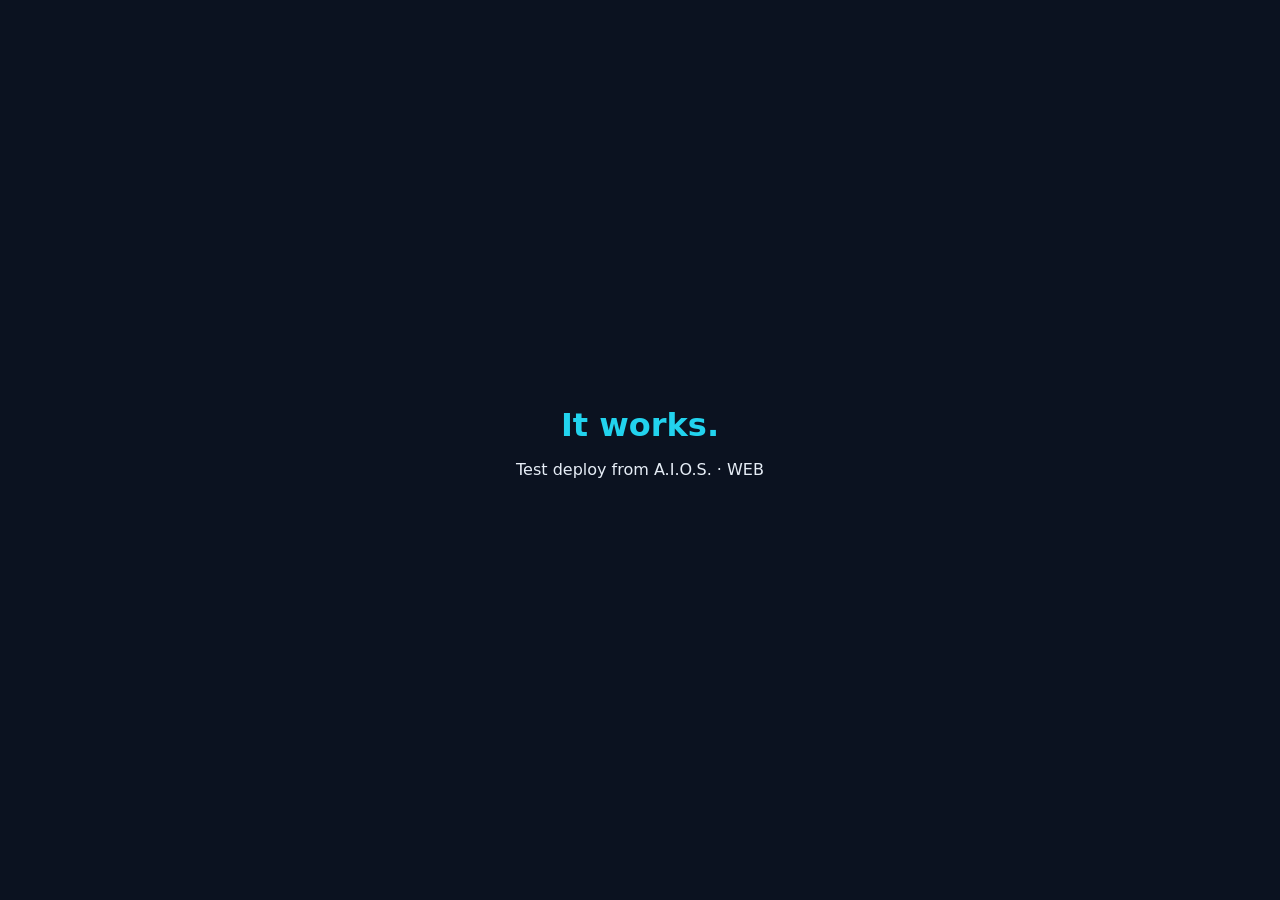
==== index.html @ 00a455dc "Copy demo to the site root" ====
<!doctype html>
<html lang="en">
<head>
<meta charset="utf-8"><meta name="viewport" content="width=device-width,initial-scale=1">
<title>Demo site</title>
<style>
  body{margin:0;min-height:100vh;display:grid;place-items:center;font-family:system-ui,sans-serif;background:#0b1220;color:#e6edf6}
  main{text-align:center;padding:16px}
  h1{color:#22d3ee;margin:0 0 8px}
</style>
</head>
<body><main><h1>It works.</h1><p>Test deploy from A.I.O.S. · WEB</p></main></body>
</html>
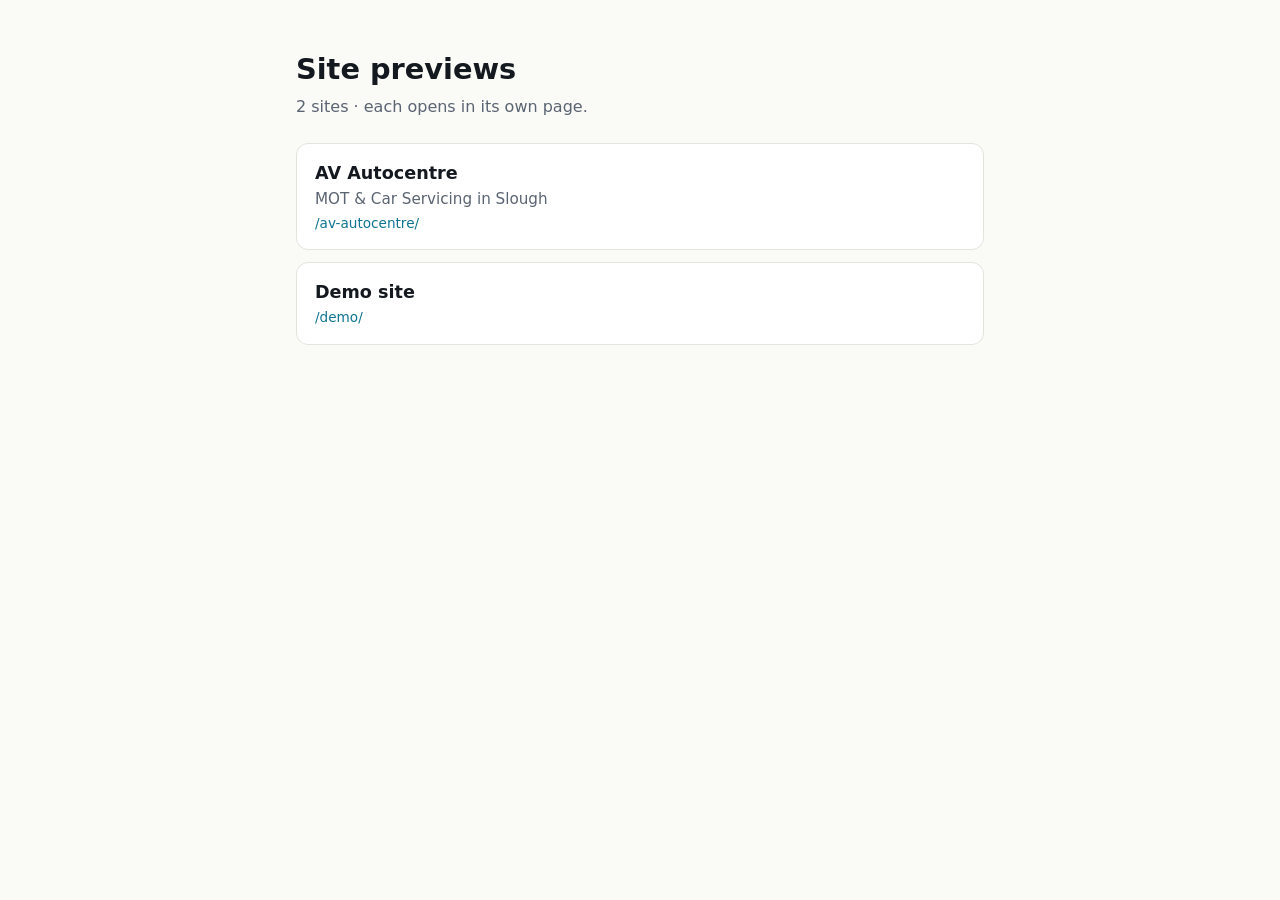
==== commit de8551e2: "live: av-autocentre" ====
--- a/index.html
+++ b/index.html
@@ -1,13 +1,34 @@
-<!doctype html>
-<html lang="en">
+<!DOCTYPE html>
+<html lang="en-GB">
 <head>
-<meta charset="utf-8"><meta name="viewport" content="width=device-width,initial-scale=1">
-<title>Demo site</title>
+<meta charset="utf-8">
+<meta name="viewport" content="width=device-width, initial-scale=1">
+<meta name="robots" content="noindex">
+<title>Site previews</title>
 <style>
-  body{margin:0;min-height:100vh;display:grid;place-items:center;font-family:system-ui,sans-serif;background:#0b1220;color:#e6edf6}
-  main{text-align:center;padding:16px}
-  h1{color:#22d3ee;margin:0 0 8px}
+:root{--bg:#fafaf7;--card:#fff;--text:#14181f;--muted:#5b6472;--line:#e4e4de;--accent:#0e7490}
+@media (prefers-color-scheme: dark){:root{--bg:#0e1218;--card:#161c25;--text:#eef0f3;--muted:#9aa4b2;--line:#252d39;--accent:#22d3ee}}
+*{box-sizing:border-box}
+body{margin:0;background:var(--bg);color:var(--text);font:16px/1.5 system-ui,-apple-system,"Segoe UI",Roboto,sans-serif}
+main{max-width:720px;margin:0 auto;padding:48px 16px}
+h1{margin:0 0 4px;font-size:1.8rem}
+p{margin:0 0 24px;color:var(--muted)}
+ul{list-style:none;margin:0;padding:0;display:grid;gap:12px}
+a{display:block;padding:16px 18px;background:var(--card);border:1px solid var(--line);border-radius:12px;color:inherit;text-decoration:none}
+a:hover,a:focus-visible{border-color:var(--accent);outline:none}
+b{display:block;font-size:1.1rem}
+span{color:var(--muted);font-size:.95rem}
+small{display:block;margin-top:2px;color:var(--accent);font-size:.85rem}
 </style>
 </head>
-<body><main><h1>It works.</h1><p>Test deploy from A.I.O.S. · WEB</p></main></body>
+<body>
+<main>
+<h1>Site previews</h1>
+<p>2 sites · each opens in its own page.</p>
+<ul>
+<li><a href="av-autocentre/"><b>AV Autocentre</b><span>MOT &amp; Car Servicing in Slough</span><small>/av-autocentre/</small></a></li>
+<li><a href="demo/"><b>Demo site</b><small>/demo/</small></a></li>
+</ul>
+</main>
+</body>
 </html>
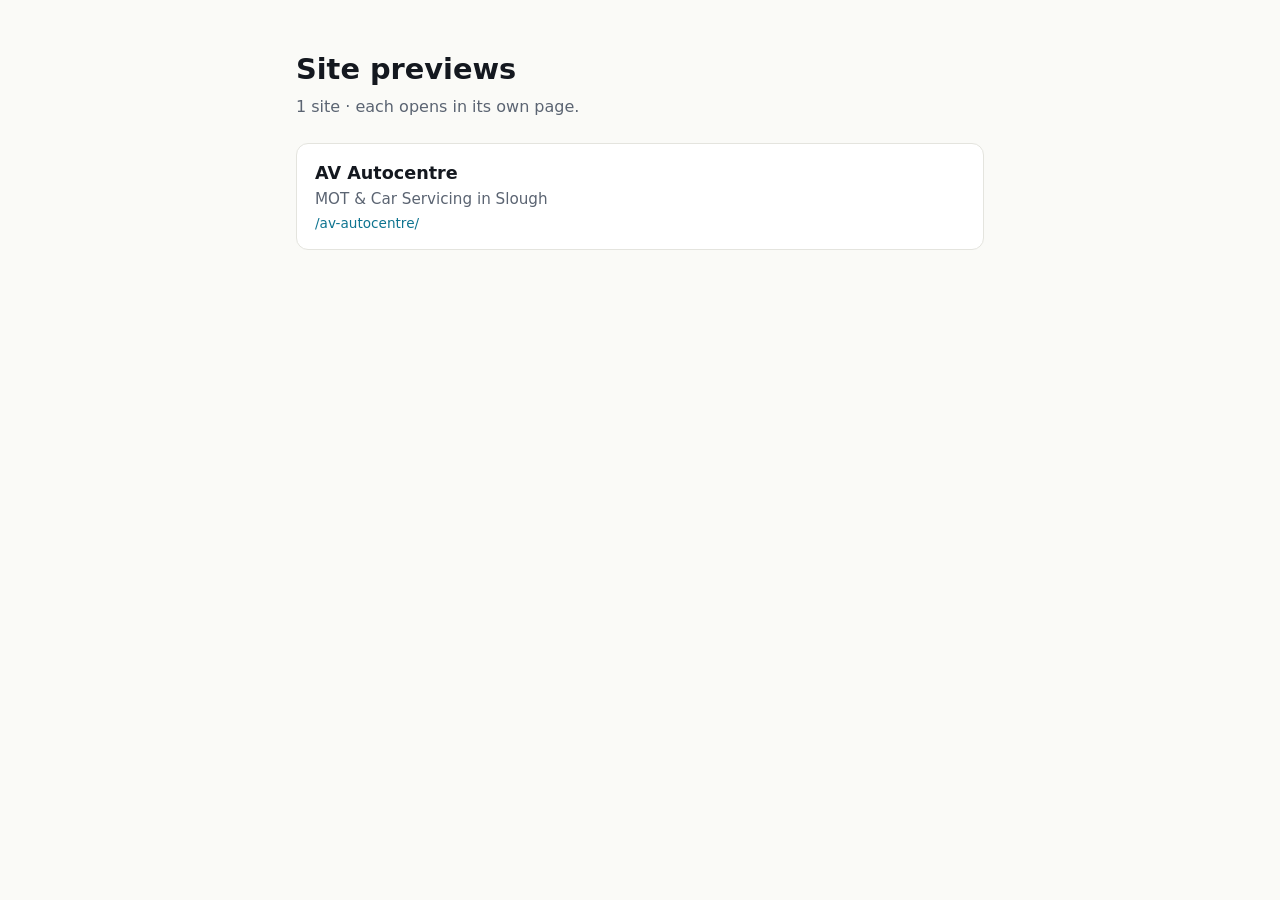
==== commit 47b1a5ea: "Remove the demo site" ====
--- a/index.html
+++ b/index.html
@@ -24,10 +24,9 @@
 <body>
 <main>
 <h1>Site previews</h1>
-<p>2 sites · each opens in its own page.</p>
+<p>1 site · each opens in its own page.</p>
 <ul>
 <li><a href="av-autocentre/"><b>AV Autocentre</b><span>MOT &amp; Car Servicing in Slough</span><small>/av-autocentre/</small></a></li>
-<li><a href="demo/"><b>Demo site</b><small>/demo/</small></a></li>
 </ul>
 </main>
 </body>
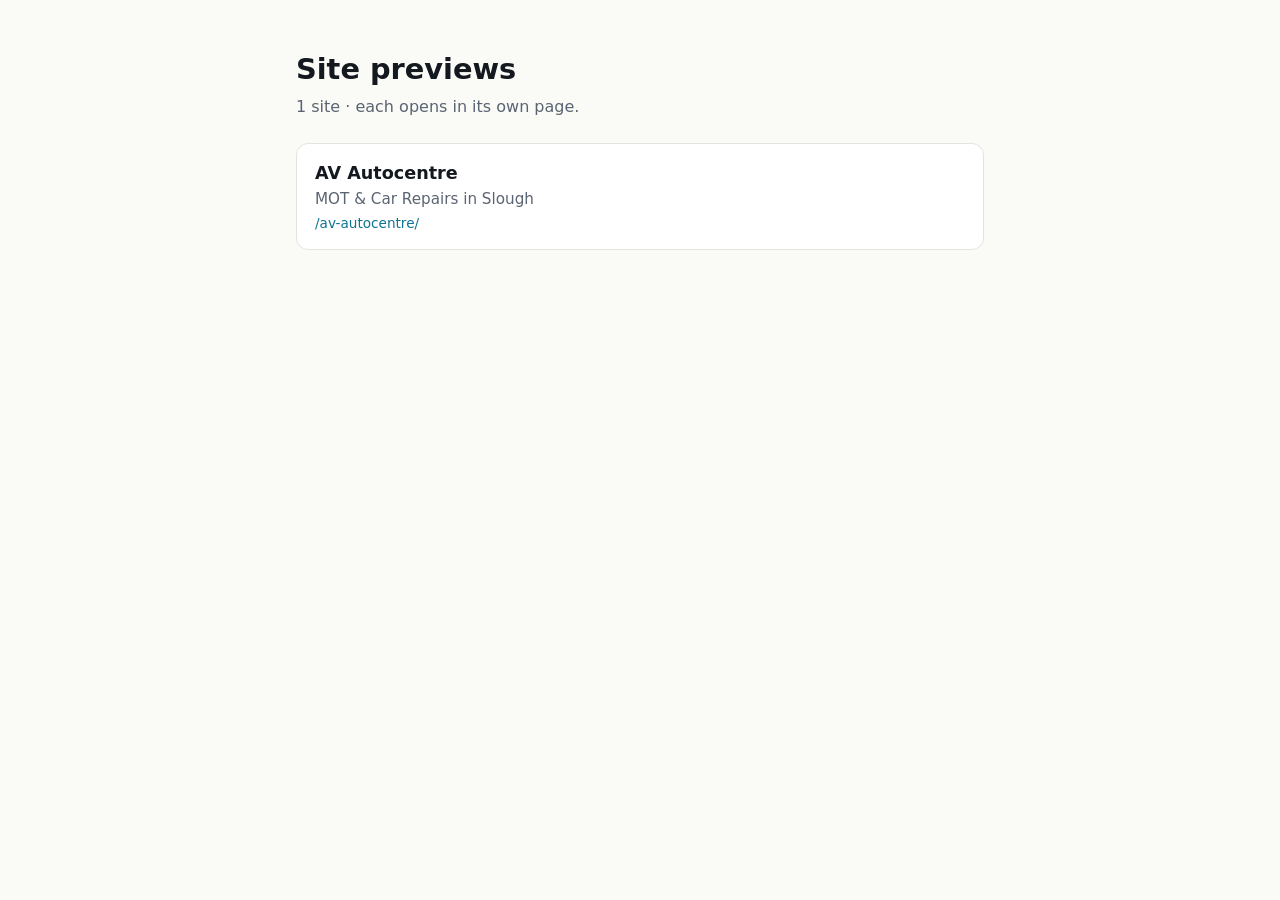
==== commit a88760e3: "live: av-autocentre" ====
--- a/index.html
+++ b/index.html
@@ -26,7 +26,7 @@
 <h1>Site previews</h1>
 <p>1 site · each opens in its own page.</p>
 <ul>
-<li><a href="av-autocentre/"><b>AV Autocentre</b><span>MOT &amp; Car Servicing in Slough</span><small>/av-autocentre/</small></a></li>
+<li><a href="av-autocentre/"><b>AV Autocentre</b><span>MOT &amp; Car Repairs in Slough</span><small>/av-autocentre/</small></a></li>
 </ul>
 </main>
 </body>
